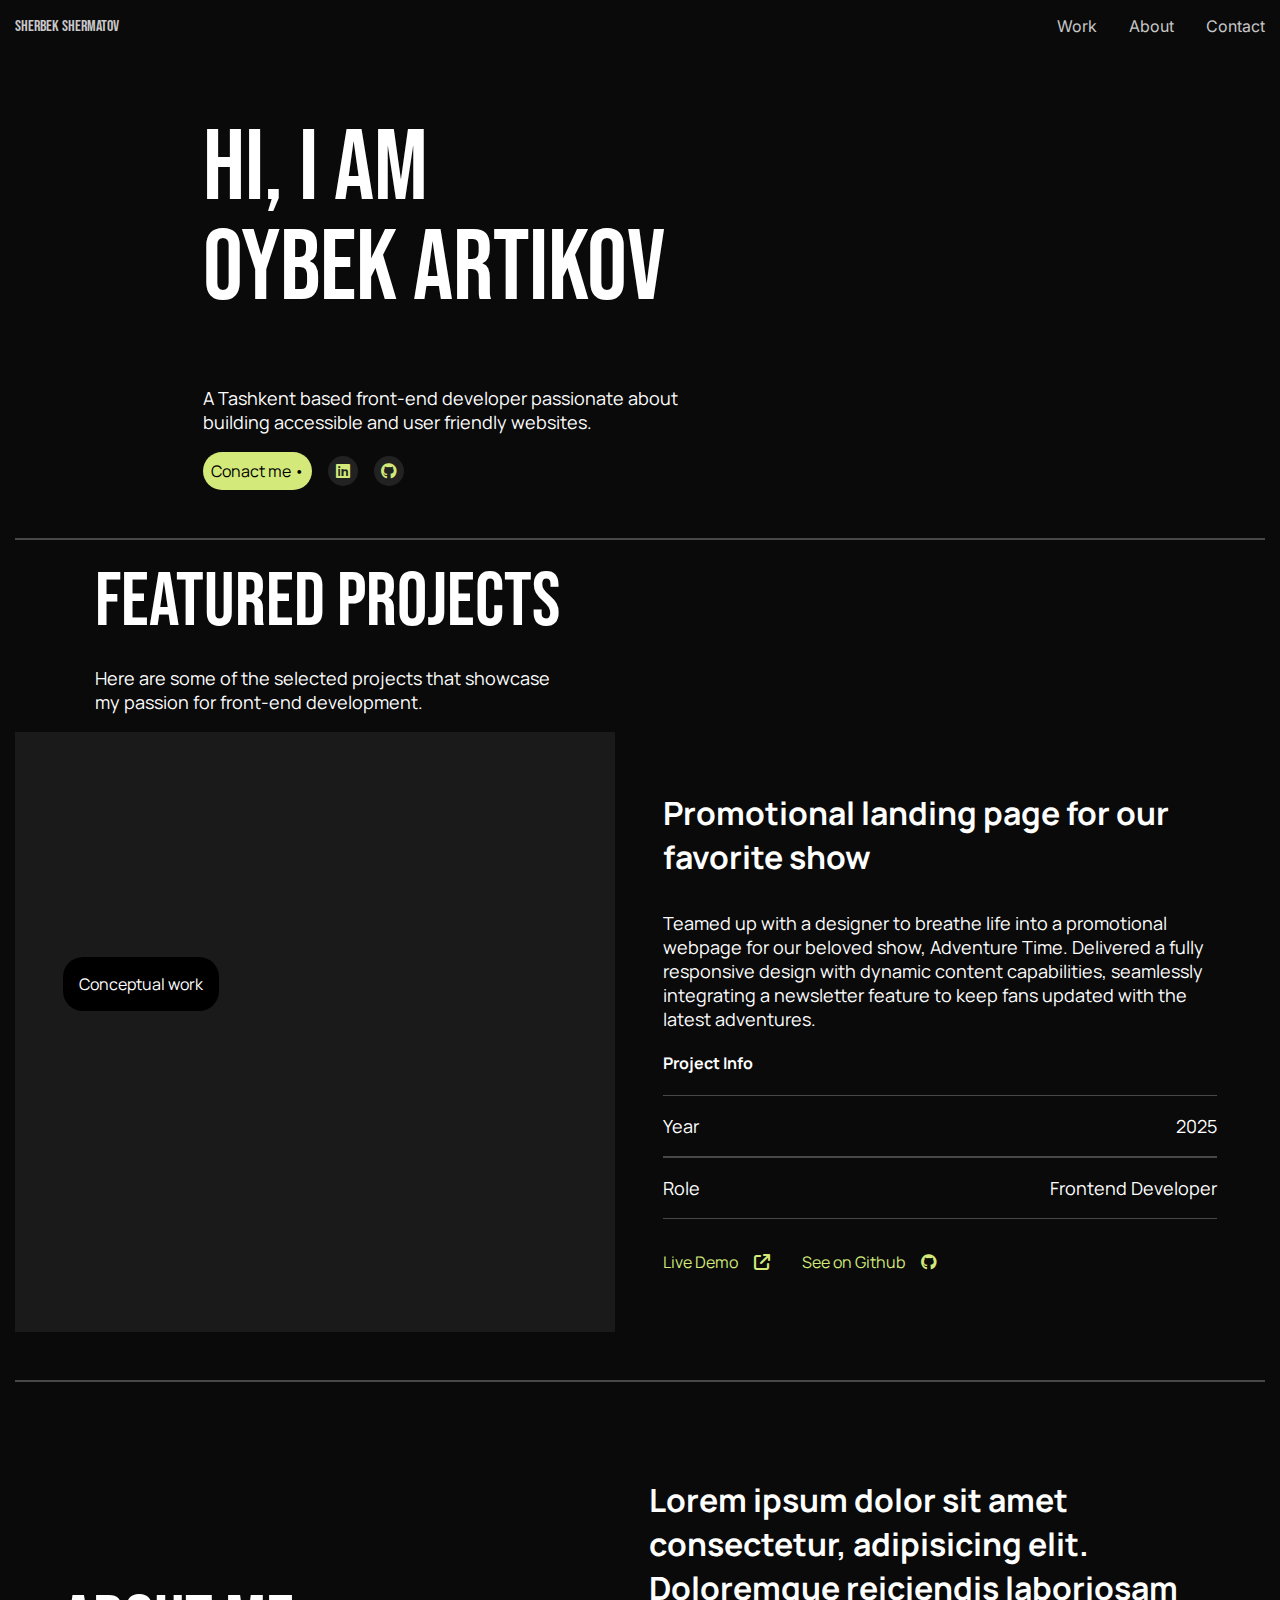
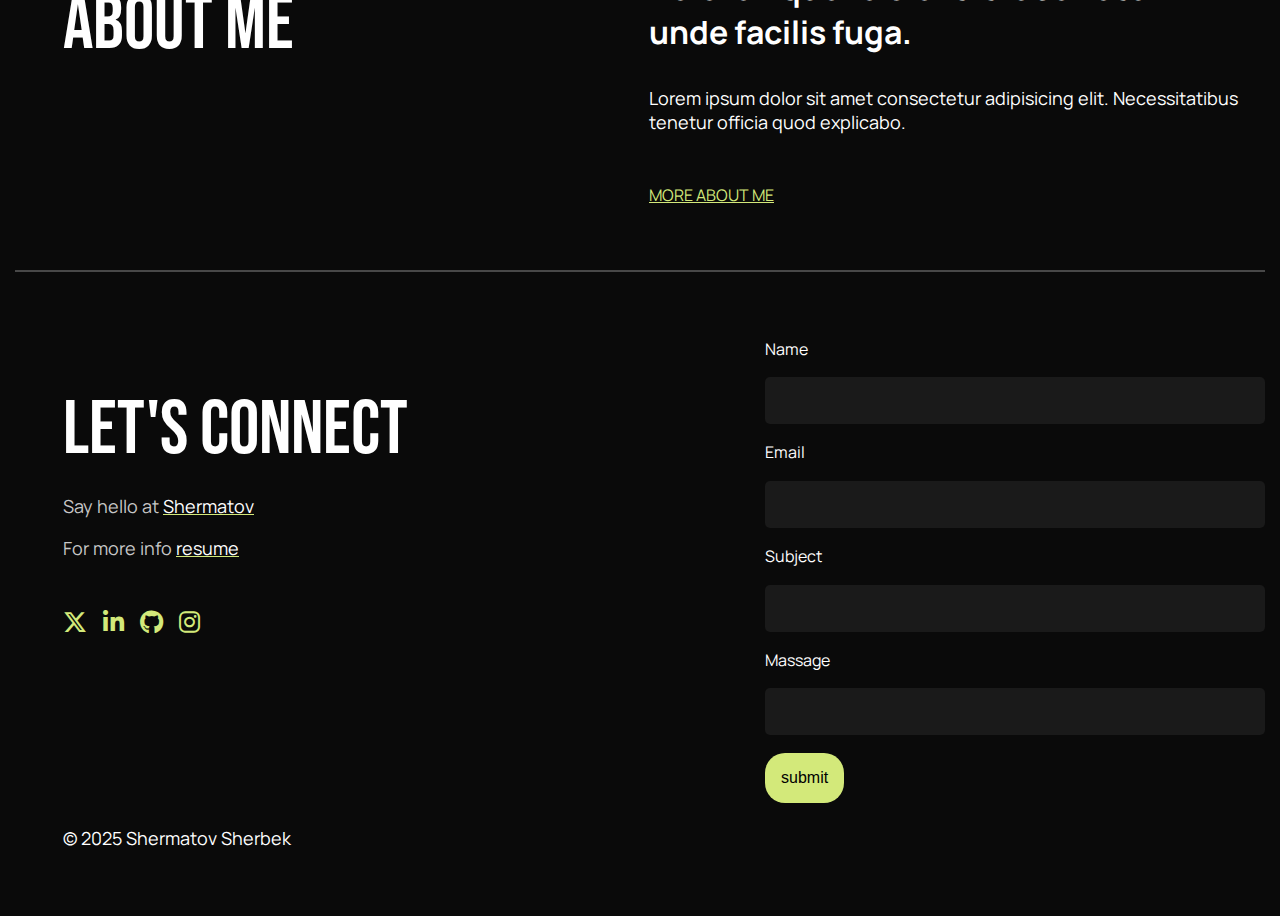
==== index.html @ 61a5ac47 "Add files via upload" ====
<!DOCTYPE html>
<html lang="en">

<head>
    <meta charset="UTF-8">
    <meta name="viewport" content="width=device-width, initial-scale=1.0">
    <title>Document</title>
    <link rel="preconnect" href="https://fonts.googleapis.com">
    <link rel="preconnect" href="https://fonts.gstatic.com" crossorigin>
    <link
        href="https://fonts.googleapis.com/css2?family=Bebas+Neue&family=Inter:ital,opsz,wght@0,14..32,100..900;1,14..32,100..900&family=Manrope:wght@200..800&display=swap"
        rel="stylesheet">
    <link rel="stylesheet" href="style.css">
    <link rel="stylesheet" href="https://cdnjs.cloudflare.com/ajax/libs/font-awesome/6.7.2/css/all.min.css" integrity="sha512-Evv84Mr4kqVGRNSgIGL/F/aIDqQb7xQ2vcrdIwxfjThSH8CSR7PBEakCr51Ck+w+/U6swU2Im1vVX0SVk9ABhg==" crossorigin="anonymous" referrerpolicy="no-referrer" />
</head>

<body>
    <div class="container">
        <nav>
            <div>
                <a href="index.html" class="bebas-neue-regular">Sherbek Shermatov</a>
            </div>
            <div class="inter-regular nav-links">
                <a href="#work">Work</a>
                <a href="#about">About</a>
                <a href="#contact">Contact</a>
            </div>
        </nav>

        <main>
            <div class="main-left">
                <h1 class="bebas-neue-regular">
                    Hi, I am <br>
                    Oybek Artikov
                </h1>
                <p class="manrope-regular">
                    A Tashkent based front-end developer passionate about building accessible and user friendly websites.
                </p>
                <div>
                    <button class="manrope-regular">Conact me •</button>
                    <a href="">
                        <i class="fa-brands fa-linkedin" style="color: #d3e97a"></i>
                    </a>
                    <a href="">
                        <i class="fa-brands fa-github" style="color: #d3e97a"></i>
                    </a>
                </div>
            </div>
            <div>
                <img src="https://picsum.photos/400/600" alt="">
            </div>
        </main>

        <hr>

        <div id="projects">
            <div class="projects-text">
                <h2 class="bebas-neue-regular">Featured Projects</h2>
                <p class="manrope-regular">Here are some of the selected projects that showcase my passion for front-end development.</p>
            </div>
            <div class="projects-container">
                <div class="project-container">
                    <div class="project-left">
                        <span class="mr">Conceptual work</span>
                        <img src="https://picsum.photos/500/350" alt="">
                    </div>
                    <div class="project-right">
                        <div class="project-text manrope-regular">
                            <h3>Promotional landing page for our favorite show</h3>
                            <p>
                                Teamed up with a designer to breathe life into a promotional webpage for our beloved show, Adventure Time. Delivered a fully responsive design with dynamic content capabilities, seamlessly integrating a newsletter feature to keep fans updated with the latest adventures.
                            </p>
                        </div>
                        <div class="project-details manrope-regular">
                            <h4>Project Info</h4>
                            <div class="project-info">
                                <p>Year</p>
                                <p>2025</p>
                            </div>
                            <div class="project-info">
                                <p>Role</p>
                                <p>Frontend Developer</p>
                            </div>
                            <div class="project-links">
                                <a href="#">
                                    <span>Live Demo</span>
                                    <i class="fa-solid fa-arrow-up-right-from-square"></i>
                                </a>
                                <a href="#">
                                    <span>See on Github</span>
                                    <i class="fa-brands fa-github"></i>
                                </a>
                            </div>
                        </div>
                    </div>
                </div>
            </div>
        </div>
        <hr>
        <div id="about-me" class="mr">
            <div class="about-left">
                <h2 class="bn">ABOUT ME</h2>
            </div>
            <div class="about-right">
                <div>
                <h3>Lorem ipsum dolor sit amet consectetur, adipisicing elit. Doloremque reiciendis laboriosam unde facilis fuga.</h3>
                <p>Lorem ipsum dolor sit amet consectetur adipisicing elit. Necessitatibus tenetur officia quod explicabo.</p>
            </div>
            <div>
                <a href="about.html">More about me</a>
            </div>
            </div>
        </div>
        <hr>
        <div id="contact-me" class="mr">
            <div class="contact-left">
                <div class="contact-det">
                                    <h2 class="bn">Let's Connect</h2>
                <p>Say hello at <a href="#">Shermatov</a></p>
                <p>For more info <a href="#">resume</a></p>
                <div class="cont-icons">
                    <i class="fa-brands fa-x-twitter"></i>
                    <i class="fa-brands fa-linkedin-in"></i>
                    <i class="fa-brands fa-github"></i>
                    <i class="fa-brands fa-instagram"></i>
                </div>
                </div>
            <div class="contact-footer">
<p>&copy; 2025 Shermatov Sherbek</p>
            </div>
            </div>

            <div class="contact-right">
                <form action="submit">
                    <label for="name">Name</label>
                    <input type="text" name="name">
                    <label for="email">Email</label>
                    <input type="email" name="email">
                    <label for="subject">Subject</label>
                    <input type="text" name="subject">
                    <label for="massage">Massage</label>
                    <input type="text" name="massage">
                    <button>submit</button>
                </form>
            </div>

        </div>
 
    </div>
</body>

</html>
---- style.css ----
body {
    margin: 0;
    padding: 0;
    background-color: #0a0a0a;
    color: #fff;
}

.bebas-neue-regular,
.bn {
    font-family: "Bebas Neue", serif;
    font-weight: 400;
    font-style: normal;
}

.inter-regular,
.ir {
    font-family: "Inter", serif;
    font-optical-sizing: auto;
    font-weight: 400;
    font-style: normal;
}

.manrope-regular,
.mr {
    font-family: "Manrope", serif;
    font-optical-sizing: auto;
    font-weight: 400;
    font-style: normal;
}

.container {
    width: 1250px;
    margin: 0 auto;
}

nav {
    display: flex;
    justify-content: space-between;
    align-items: center;
    padding: 1rem 0;
}

nav a {
    color: #c7c7c7;
    text-decoration: none;
    font-size: 16px;
}

.nav-links {
    display: flex;
    gap: 2rem;
}

nav p {
    font-size: 32px;
}

button {
    background-color: #d3e97a;
    border: none;
    border-radius: 20px;
    padding: 0.5rem;
    font-size: 16px;
}

main {
    display: flex;
    justify-content: space-around;
    align-items: center;
}

main h1 {
    font-size: 100px;
    line-height: 1;
}

main p {
    font-size: 18px;
}

.main-left {
    max-width: 500px;
}

.main-left a {
    background-color: #222222;
    text-decoration: none;
    display: flex;
    align-items: center;
    justify-content: center;
    height: 30px;
    width: 30px;
    border-radius: 50%;
}

.main-left div {
    display: flex;
    align-items: center;
    gap: 1rem;
}

main img {
    border-radius: 20px;
}

hr {
    border: 1px solid #484848;
    margin: 3rem 0;
}

.projects-text {
    margin-left: 5rem;
    width: 480px;
}

h2 {
    font-size: 76px;
    line-height: 0;
}

p {
    font-size: 18px;
}

.project-container {
    display: flex;
    height: 600px;
    align-items: center;
}

.project-left {
    min-width: 600px;
    height: 600px;
    background-color: #1a1a1a;
    display: flex;
    align-items: center;
    justify-content: center;
    flex-direction: column;
}

.project-left img {
    padding: 3rem;
}

.project-right {
    padding: 3rem;
}

h3 {
    font-size: 32px;
}

h4 {
    font-size: 16px;
}

.project-info {
    border: 1px solid #484848;
    border-width: 1px 0;
    display: flex;
    justify-content: space-between;
}

.project-details a {
    color: #d3e97a;
    display: flex;
    gap: 1rem;
    align-items: center;
    text-decoration: none;
}

.project-links {
    display: flex;
    gap: 2rem;
    padding: 2rem 0;
}

.project-left span {
    background-color: black;
    border-radius: 20px;
    padding: 1rem;
    align-self: flex-start;
    margin-left: 3rem;
}

#about-me {
    display: flex;
    align-items: center;
    justify-content: space-between;
}

.about-left {
    padding: 3rem;
}

.about-right {
    max-width: 600px;
    padding: 1rem;
    display: flex;
    flex-direction: column;
    gap: 2rem;
}

.about-right a {
    color: #d3e97a;
    text-transform: uppercase;
}

#contact-me {
    display: flex;
    align-self: baseline;
    justify-content: space-between;
}

.contact-left {
    display: flex;
    flex-direction: column;
    justify-content: space-between;
    height: 500px;
    padding: 3rem;
}

.contact-right form {
    display: flex;
    flex-direction: column;
    justify-content: space-evenly;
    height: 500px;
}

.contact-right {
    width: 500px;
}

.contact-right input {
    padding: 1rem;
    border-radius: 5px;
    background-color: #1a1a1a;
    border: none;
}

.contact-right button {
    align-self: baseline;
    padding: 1rem;
}

.contact-det a {
    color: white;
    text-decoration: underline #d3e97a;
}

.contact-det p {
    color: #c7c7c7;
}

.cont-icons {
    color: #d3e97a;
    font-size: 1.5rem;
    display: flex;
    gap: 1rem;
    padding: 2rem 0;
}

.about_main {
    display: flex;
    justify-content: space-between;
    align-items: center;
}

.about_main h1 {
    font-size: 100px;
}

.about_main-right {
    width: 700px;
}

.about_main-right div {
    display: flex;
    align-items: center;
    gap: 1rem;
}

.about_img {
    display: flex;
    justify-content: center;
    align-items: center;
    height: 800px;
}

.about_img img {
    border-radius: 20px;
}

.about_container {
    display: flex;
    justify-content: space-between;
}

.about_cp-right {
    width: 700px;
    color: #c7c7c7;
    display: flex;
    flex-direction: column;
    gap: 2rem;
}

.skills span {
    border: 1px solid #c7c7c7;
    border-radius: 30px;
    padding: 1rem 2rem;
}

.skills {
    display: flex;
    gap: 1rem;
}

.exp-right {
    width: 700px;
    display: flex;
    flex-direction: column;
}

.exp-right p {
    color: #c7c7c7;
}

.exp-title {
    display: flex;
    align-items: center;
    justify-content: space-between;
}

@media (max-width: 600px ) {
    .container {
        max-width: 580px;

    }

    .main {
        flex-direction: column;
        gap: 2rem;
    }

    .h1 {
        font-size: 60px;
    }

    #projects {
        flex-direction: column;
    }

    .project-container {
        flex-direction: column;
        height: auto;
    }

    .projects-container {
        flex-direction: column;
    }

    #contact-me {
        flex-direction: column;
    }

    .contact-right {
        align-items: center;
        
    }
    .about_main {
        flex-direction: column;
    }
    .about_main-right {
        width: auto;
    }
    .about_img img {
        max-width: 500px;
    }
    .about_container {
        flex-direction: column;
    }
    .about_cp-right {
        width: auto;
    }
    .exp-right {
        width: auto;
    }
}
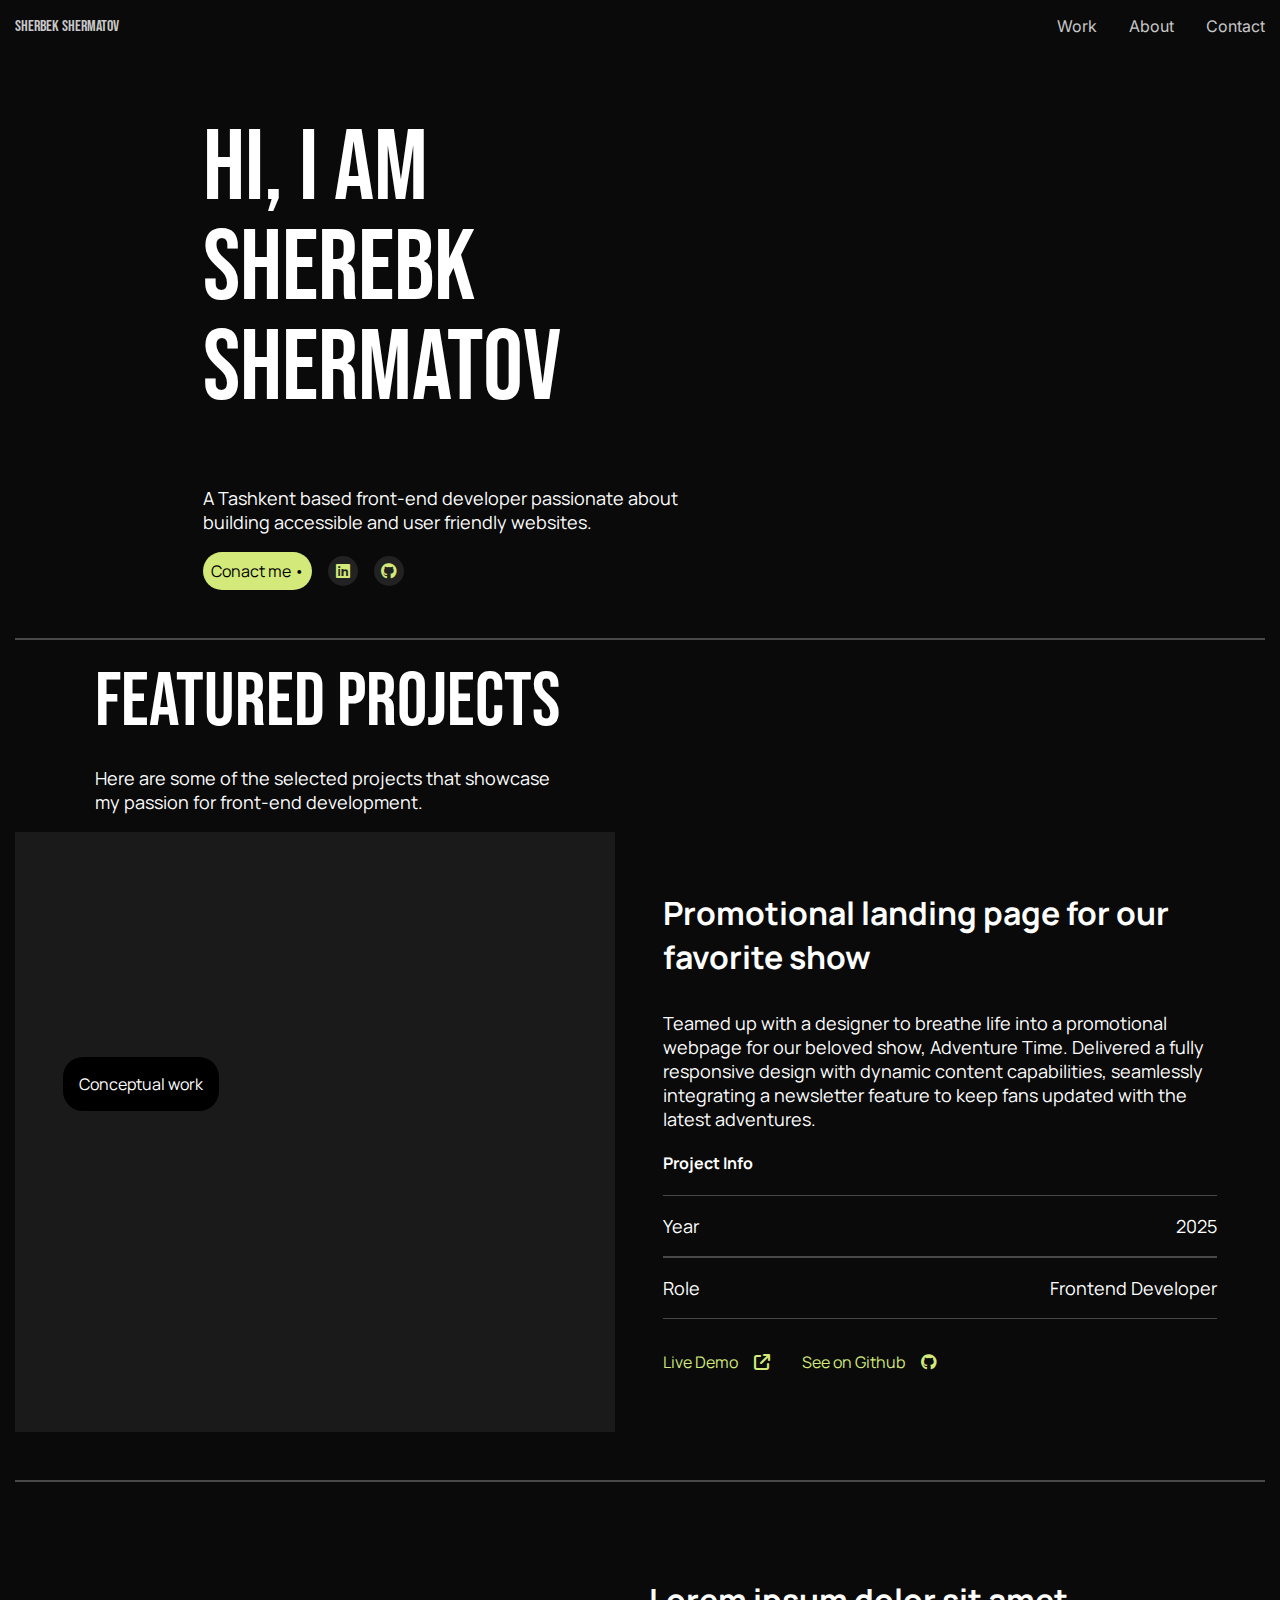
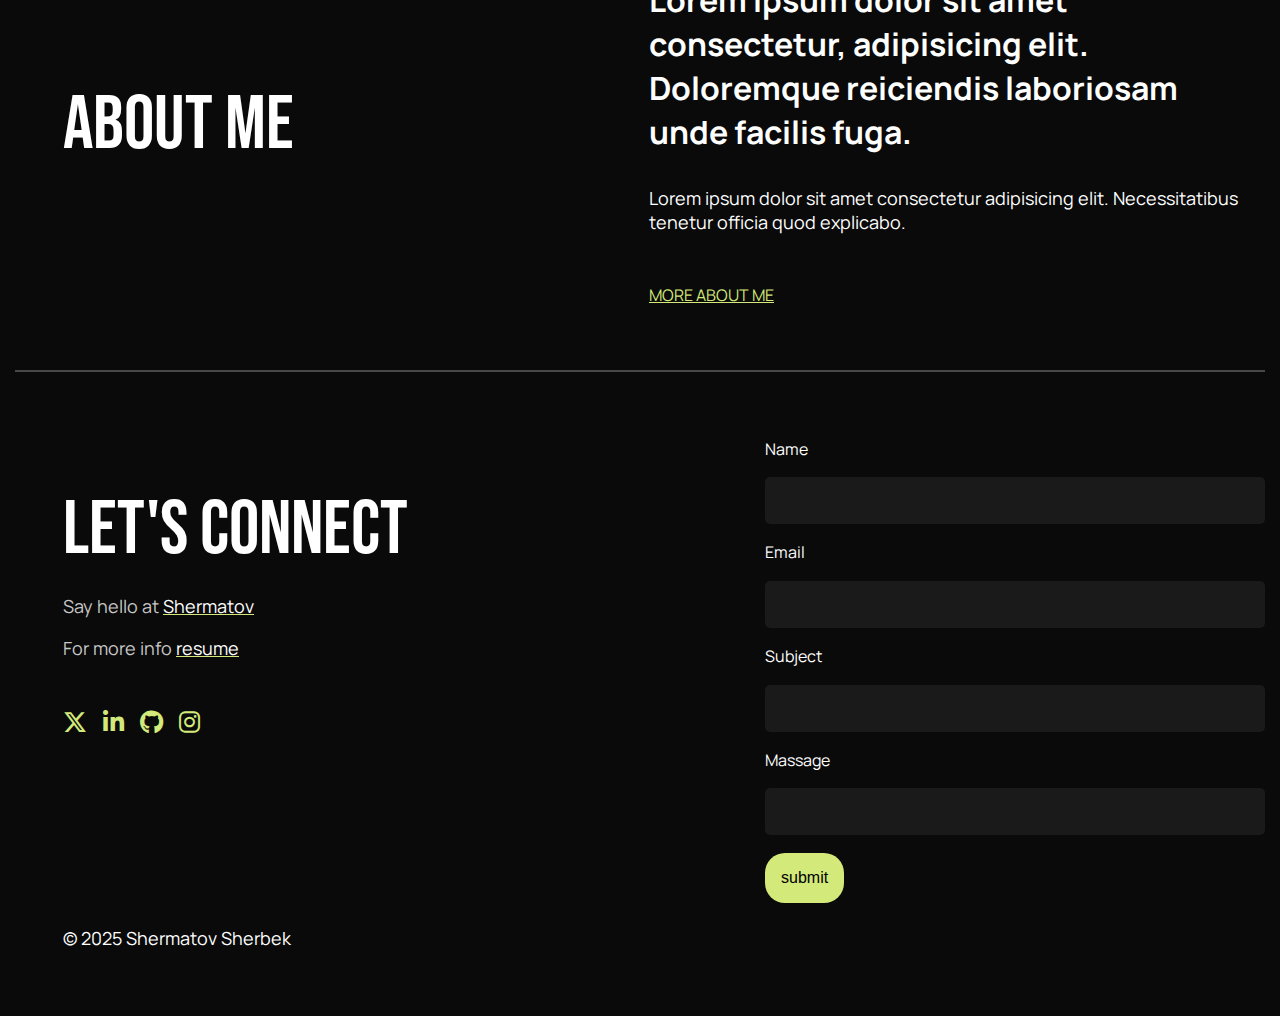
==== commit e69a2512: "Add files via upload" ====
--- a/index.html
+++ b/index.html
@@ -31,7 +31,7 @@
             <div class="main-left">
                 <h1 class="bebas-neue-regular">
                     Hi, I am <br>
-                    Oybek Artikov
+                    Sherebk Shermatov
                 </h1>
                 <p class="manrope-regular">
                     A Tashkent based front-end developer passionate about building accessible and user friendly websites.
